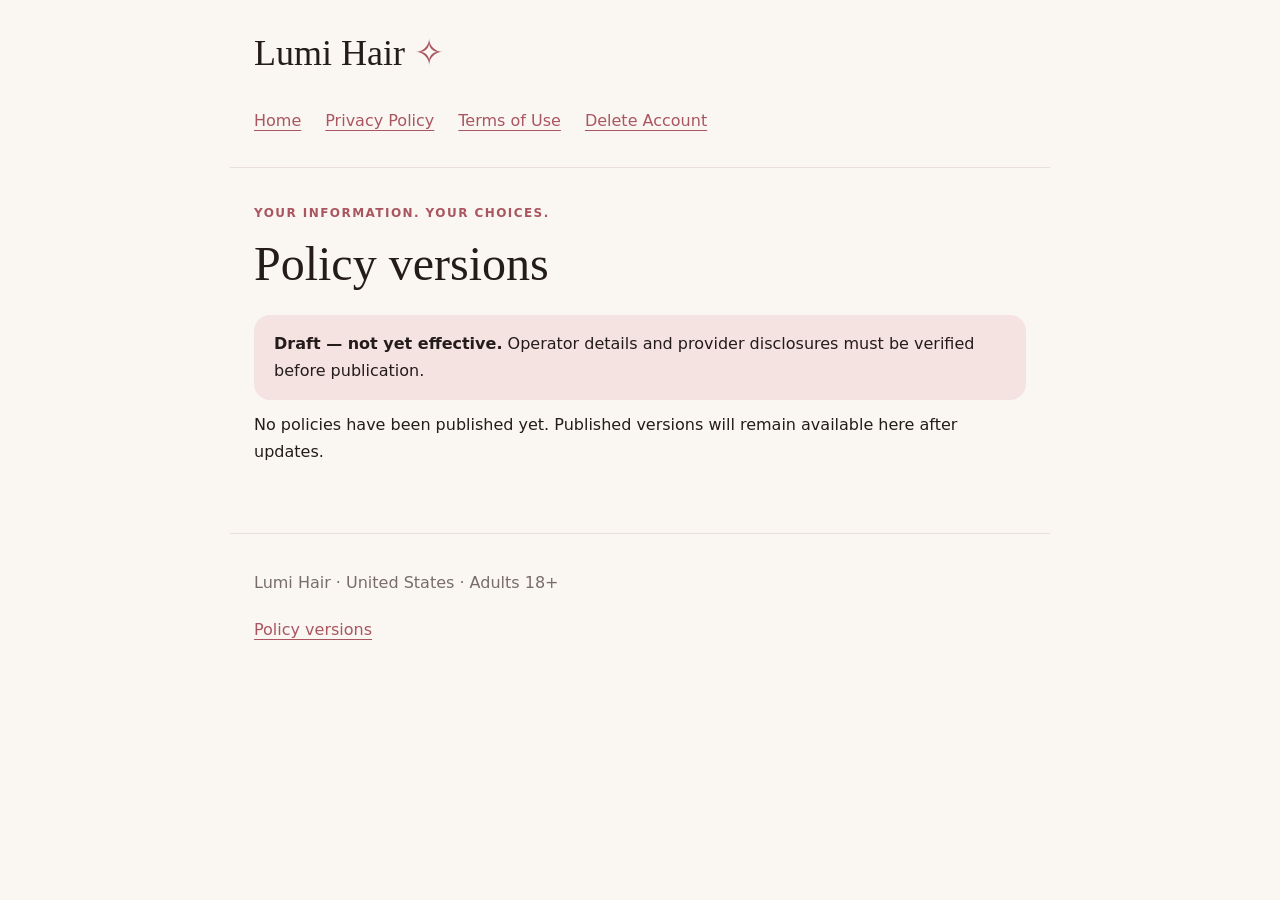
==== archive/index.html @ 3af71fb3 "Draft Lumi Hair policies and prepare guarded Pages publication" ====
<!doctype html>
<html lang="en">
  <head>
    <meta charset="utf-8" />
    <meta name="viewport" content="width=device-width, initial-scale=1" />
    <meta name="robots" content="noindex" />
    <meta
      name="description"
      content="Lumi Hair legal information and account deletion."
    />
    <title>Policy versions · Lumi Hair</title>
    <link rel="stylesheet" href="../styles.css" />
  </head>
  <body>
    <a class="skip" href="#main">Skip to content</a>
    <header>
      <a class="brand" href="../"
        >Lumi Hair <span aria-hidden="true">✧</span></a
      >
      <nav aria-label="Legal pages">
        <a href="../">Home</a><a href="../privacy/">Privacy Policy</a
        ><a href="../terms/">Terms of Use</a
        ><a href="../delete-account/">Delete Account</a>
      </nav>
    </header>
    <main id="main">
      <p class="eyebrow">YOUR INFORMATION. YOUR CHOICES.</p>
      <h1>Policy versions</h1>
      <aside class="draft">
        <strong>Draft — not yet effective.</strong> Operator details and
        provider disclosures must be verified before publication.
      </aside>
      <p>
        No policies have been published yet. Published versions will remain
        available here after updates.
      </p>
    </main>
    <footer>
      <p>Lumi Hair · United States · Adults 18+</p>
      <a href="../archive/">Policy versions</a>
    </footer>
  </body>
</html>
---- styles.css ----
:root {
  color-scheme: light dark;
  --background: #faf7f3;
  --surface: #fffdfc;
  --text: #241c1a;
  --muted: #786d69;
  --accent: #a95660;
  --border: #e9dfd9;
  --soft: #f4e3e0;
}
* {
  box-sizing: border-box;
}
body {
  margin: 0;
  background: var(--background);
  color: var(--text);
  font-family:
    system-ui,
    -apple-system,
    BlinkMacSystemFont,
    "Segoe UI",
    sans-serif;
  font-size: 16px;
  line-height: 1.65;
}
header,
main,
footer {
  max-width: 820px;
  margin: auto;
  padding: 24px;
}
header {
  border-bottom: 1px solid var(--border);
}
.brand {
  font-family: Georgia, serif;
  font-size: 36px;
  color: var(--text);
  text-decoration: none;
}
.brand span {
  color: var(--accent);
}
nav {
  display: flex;
  gap: 8px 24px;
  flex-wrap: wrap;
  margin-top: 16px;
}
a {
  color: var(--accent);
  text-underline-offset: 4px;
  overflow-wrap: anywhere;
}
nav a,
footer a {
  display: inline-flex;
  align-items: center;
  min-height: 44px;
}
a:focus-visible {
  outline: 3px solid var(--accent);
  outline-offset: 5px;
  border-radius: 2px;
}
h1 {
  font-family: Georgia, serif;
  font-size: clamp(32px, 7vw, 48px);
  line-height: 1.15;
  font-weight: normal;
  margin: 8px 0 24px;
}
h2 {
  font-size: 22px;
  line-height: 1.3;
  margin-top: 32px;
}
p {
  margin: 12px 0;
}
.eyebrow {
  letter-spacing: 0.12em;
  font-size: 12px;
  font-weight: 600;
  color: var(--accent);
}
.draft {
  padding: 16px 20px;
  background: var(--soft);
  border-radius: 16px;
}
.meta,
footer {
  color: var(--muted);
}
footer {
  border-top: 1px solid var(--border);
  margin-top: 32px;
}
.skip {
  position: absolute;
  left: 16px;
  top: -100px;
  background: var(--surface);
  padding: 12px;
}
.skip:focus {
  top: 8px;
}
li {
  margin-block: 12px;
}
@media (prefers-color-scheme: dark) {
  :root {
    --background: #171211;
    --surface: #211a19;
    --text: #fff9f5;
    --muted: #c0b2ac;
    --accent: #e7a2aa;
    --border: #493936;
    --soft: #442c2e;
  }
}
@media print {
  nav,
  .skip {
    display: none;
  }
  body {
    font-size: 11pt;
  }
  header,
  main,
  footer {
    padding: 8px;
  }
  section {
    break-inside: avoid;
  }
  a {
    color: inherit;
  }
}
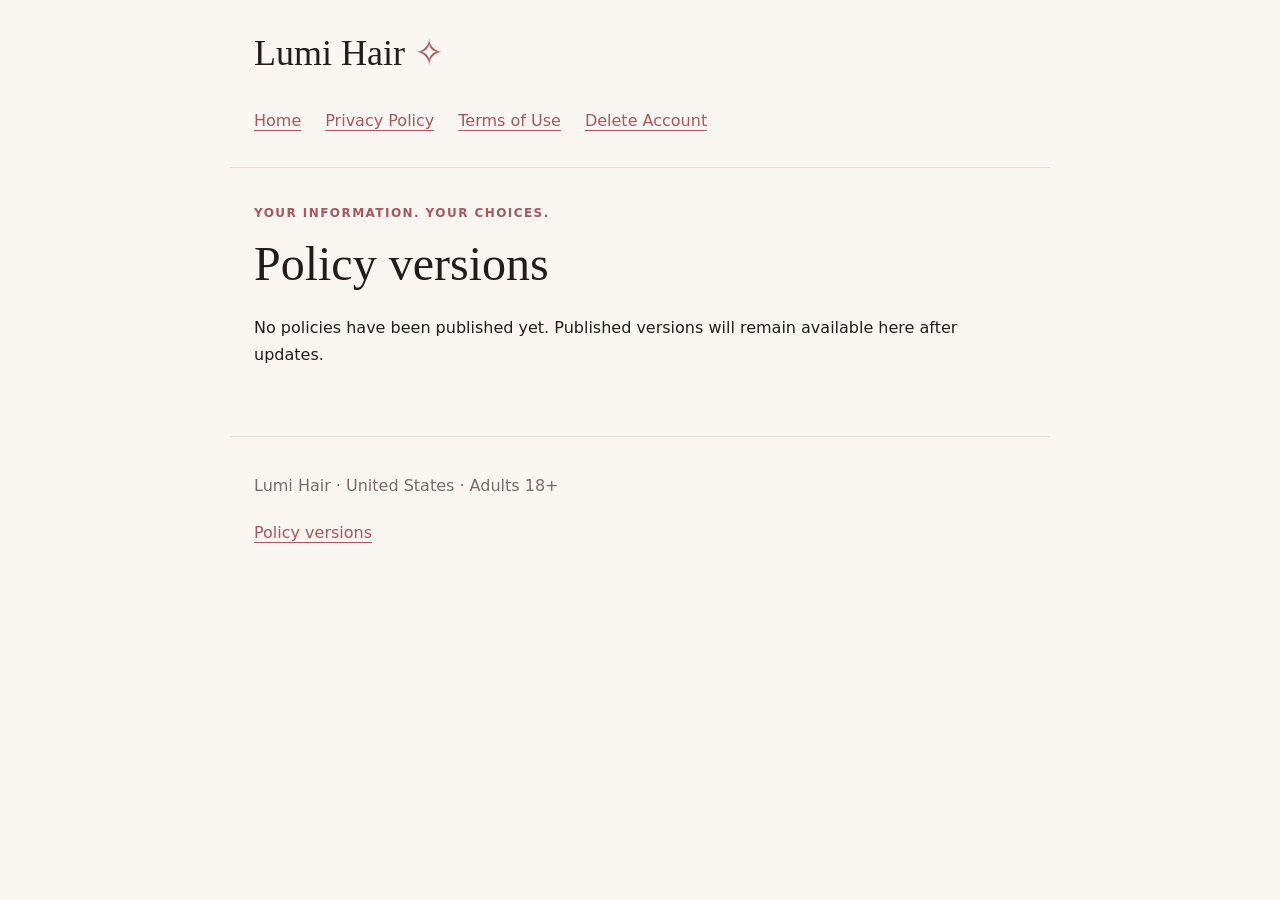
==== commit 27e5c5a6: "Publishing legal pages" ====
--- a/archive/index.html
+++ b/archive/index.html
@@ -3,7 +3,6 @@
   <head>
     <meta charset="utf-8" />
     <meta name="viewport" content="width=device-width, initial-scale=1" />
-    <meta name="robots" content="noindex" />
     <meta
       name="description"
       content="Lumi Hair legal information and account deletion."
@@ -26,10 +25,6 @@
     <main id="main">
       <p class="eyebrow">YOUR INFORMATION. YOUR CHOICES.</p>
       <h1>Policy versions</h1>
-      <aside class="draft">
-        <strong>Draft — not yet effective.</strong> Operator details and
-        provider disclosures must be verified before publication.
-      </aside>
       <p>
         No policies have been published yet. Published versions will remain
         available here after updates.
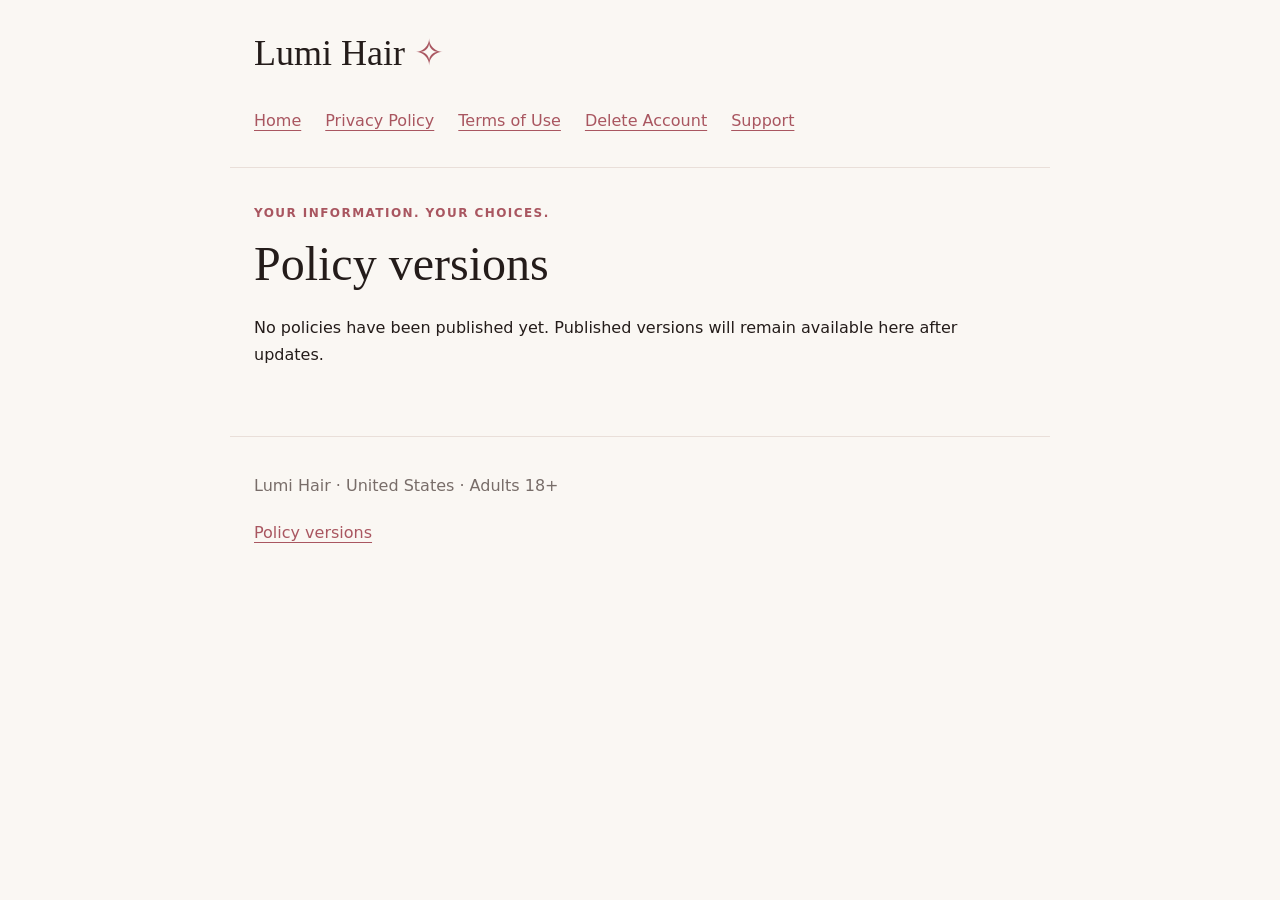
==== commit 6f4b7b57: "Add support page and update Lumi Hair contact email" ====
--- a/archive/index.html
+++ b/archive/index.html
@@ -20,6 +20,7 @@
         <a href="../">Home</a><a href="../privacy/">Privacy Policy</a
         ><a href="../terms/">Terms of Use</a
         ><a href="../delete-account/">Delete Account</a>
+        <a href="../support/">Support</a>
       </nav>
     </header>
     <main id="main">
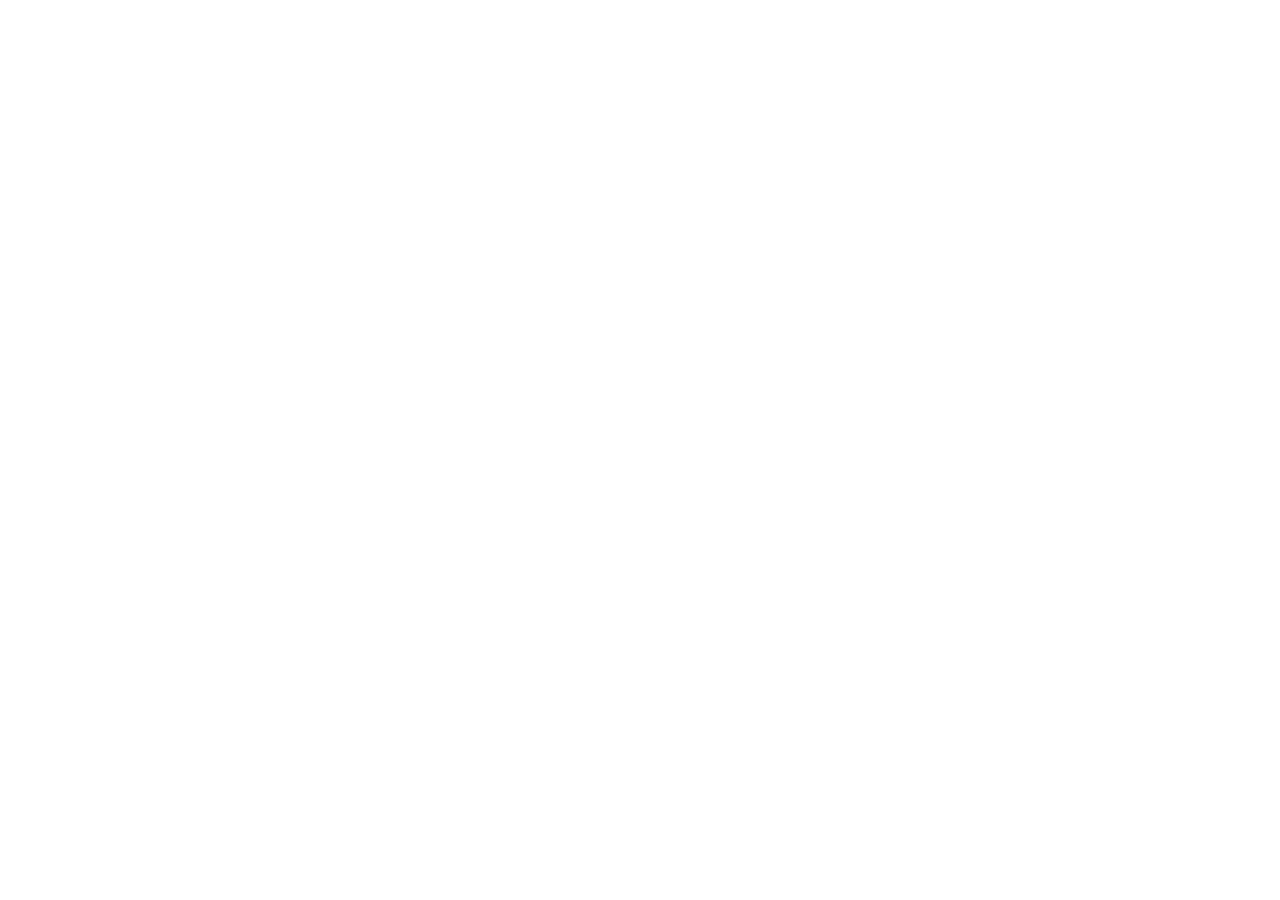
==== commit ead15156: "feat: redirect legacy legal pages to company website" ====
--- a/archive/index.html
+++ b/archive/index.html
@@ -1,39 +1,11 @@
 <!doctype html>
 <html lang="en">
-  <head>
-    <meta charset="utf-8" />
-    <meta name="viewport" content="width=device-width, initial-scale=1" />
-    <meta
-      name="description"
-      content="Lumi Hair legal information and account deletion."
-    />
-    <title>Policy versions · Lumi Hair</title>
-    <link rel="stylesheet" href="../styles.css" />
-  </head>
-  <body>
-    <a class="skip" href="#main">Skip to content</a>
-    <header>
-      <a class="brand" href="../"
-        >Lumi Hair <span aria-hidden="true">✧</span></a
-      >
-      <nav aria-label="Legal pages">
-        <a href="../">Home</a><a href="../privacy/">Privacy Policy</a
-        ><a href="../terms/">Terms of Use</a
-        ><a href="../delete-account/">Delete Account</a>
-        <a href="../support/">Support</a>
-      </nav>
-    </header>
-    <main id="main">
-      <p class="eyebrow">YOUR INFORMATION. YOUR CHOICES.</p>
-      <h1>Policy versions</h1>
-      <p>
-        No policies have been published yet. Published versions will remain
-        available here after updates.
-      </p>
-    </main>
-    <footer>
-      <p>Lumi Hair · United States · Adults 18+</p>
-      <a href="../archive/">Policy versions</a>
-    </footer>
-  </body>
+<head>
+  <meta charset="utf-8" />
+  <meta name="viewport" content="width=device-width, initial-scale=1" />
+  <meta http-equiv="refresh" content="0; url=https://pacaitechnologies.com/lumi-hair/archive/" />
+  <link rel="canonical" href="https://pacaitechnologies.com/lumi-hair/archive/" />
+  <title>Lumi Hair page moved</title>
+</head>
+<body><main><h1>This page has moved</h1><p><a href="https://pacaitechnologies.com/lumi-hair/archive/">Continue to Lumi Hair</a></p></main></body>
 </html>
